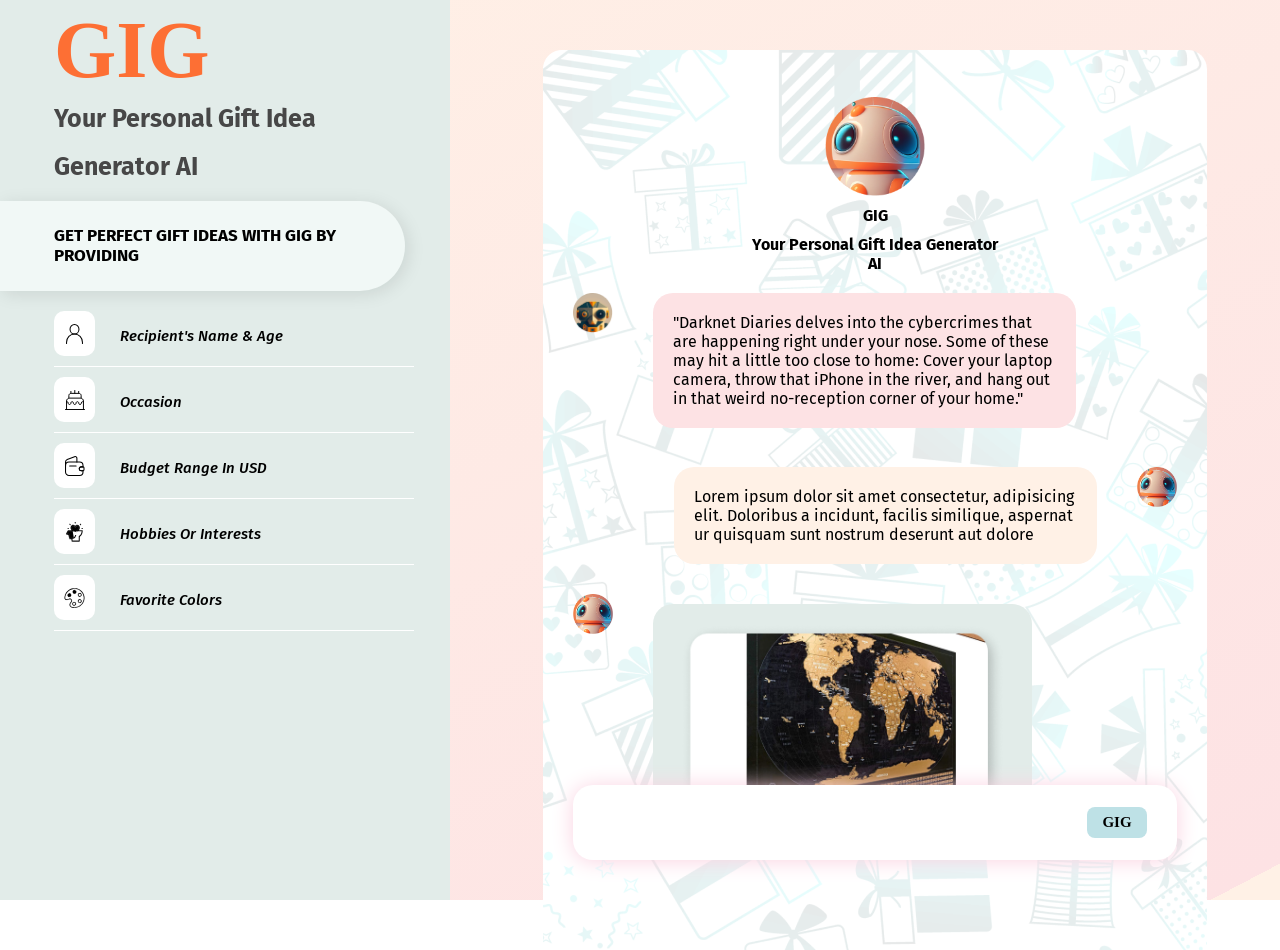
==== chat.html @ 34d8241f "Add existing project files to Git" ====
<!DOCTYPE html>
<html lang="en">
  <head>
    <meta charset="UTF-8" />
    <link
      href="//db.onlinewebfonts.com/c/e8265e33dfba2c2751ec163c68553e74?family=Gilroy+GEO+Heavy"
      rel="stylesheet"
      type="text/css" />
    <link
      href="https://fonts.googleapis.com/css2?family=Fira+Sans:wght@400;500;600;700;800;900&display=swap"
      rel="stylesheet" />
    <meta http-equiv="X-UA-Compatible" content="IE=edge" />
    <meta name="viewport" content="width=device-width, initial-scale=1.0" />
    <link rel="stylesheet" href="./chat.css" />
    <title>Document</title>
  </head>
  <body>
    <div class="chat-wrapper">
      <div class="left-menu">
        <h1>GIG</h1>
        <p>Your personal gift idea generator AI</p>
        <div class="header">Get Perfect Gift Ideas with GIG by providing</div>
        <ul class="menu-list">
          <li>
            <div class="icon-cont">
              <img src="./assets/user.svg" alt="user" />
            </div>
            <p>Recipient's Name & Age</p>
          </li>
          <!-- /////////////////// -->
          <li>
            <div class="icon-cont">
              <img src="./assets/cake.svg" alt="user" />
            </div>
            <p>Occasion</p>
          </li>
          <!-- /////////////////// -->
          <li>
            <div class="icon-cont">
              <img src="./assets/wallet.svg" alt="user" />
            </div>
            <p>Budget Range in USD</p>
          </li>
          <!-- /////////////////// -->
          <li>
            <div class="icon-cont">
              <img src="./assets/heart.svg" alt="user" />
            </div>
            <p>Hobbies or Interests</p>
          </li>
          <!-- /////////////////// -->
          <li>
            <div class="icon-cont">
              <img src="./assets/paint.svg" alt="user" />
            </div>
            <p>Favorite colors</p>
          </li>
          <!-- /////////////////// -->
        </ul>
      </div>
      <div class="chat-main-wrapper">
        <div class="chat-container">
          <div class="chat">
            <div class="chat-header">
              <img src="./assets/robot-circle.png" alt="robot" />
              <p class="chat-name">GIG</p>
              <p>Your personal gift idea generator AI</p>
            </div>
            <div class="chat-messages">
              <div class="message">
                <img src="./assets/dog-circle.png" alt="" class="user-image" />
                <p class="message-text">
                  "Darknet Diaries delves into the cybercrimes that are happening right under your nose. Some of these may hit a little too close to home: Cover your laptop camera, throw that iPhone in the river, and hang out in that weird no-reception corner of your home."

                </p>
              </div>
              <div class="user-message">
                <p class="user-message-text">
                  Lorem ipsum dolor sit amet consectetur, adipisicing elit.
                  Doloribus a incidunt, facilis similique, aspernatur quisquam
                  sunt nostrum deserunt aut dolore
                </p>
                <img
                  src="./assets/robot-circle.png"
                  alt=""
                  class="user-image" />
              </div>
              <div class="gift-card">
                <img
                  src="./assets/robot-circle.png"
                  alt=""
                  class="user-image" />
                <div class="gift">
                  <img
                    src="assets/item.png"
                    alt="" />
                  <h3>Scratch-off World Map:</h3>
                  <p class="card-text">
                    Henry can scratch off the places he's traveled to on this
                    interactive world map. It's a great way for him to keep
                    track of his adventures and plan his next trip.
                  </p>
                  <div class="btns">
                    <p class="price">Price: <span>$28.99</span></p>
                    <button><a href=""> Buy It Now</a>
                    </button>
                  </div>
                </div>
              </div>
              <div class="load-cont">
                <button class="load-more"><a href="#">Load More Ideas</a></button>
                <button class="reset"><a href="#">Reset</a></button>
              </div>
              <div class="bot-answer"></div>
            </div>
          </div>
          <div class="input-cont">
            <input class="input" type="text" />
            <div class="input-text"><a href="#">GIG</a></div>
          </div>
        </div>
      </div>
    </div>
    <script src="./chat.js"></script>
  </body>
</html>
---- chat.css ----
* {
  margin: 0;
  padding: 0;
  box-sizing: border-box;
}

a {
  color: #000000;
  text-decoration: none;  
}

a:hover {
  text-decoration: none;
  color: #000000;
}
body {
  max-height: 100vh;
  overflow-y: hidden;
}
.chat-wrapper {
  width: 100%;
  max-height: 100vh;
  display: flex;
  justify-content: space-between;
  background: linear-gradient(
    152.36deg,
    #fff1e6 0.79%,
    #fde2e4 97.68%,
    #fff1e6 97.68%
  );
}
.left-menu {
  width: 550px;
  min-height: 100vh;
  background-color: #e2ece9;
}

.left-menu h1 {
  font-family: "Gilroy GEO HEAVY";
  font-style: normal;
  font-weight: 900;
  font-size: 100px;
  line-height: 127px;
  /* identical to box height */
  color: #fd6f34;
  margin-left: 54px;
  margin-top: 61px;
}
.left-menu p {
  font-family: "Fira Sans";
  font-style: normal;
  font-weight: 700;
  font-size: 40px;
  line-height: 48px;
  text-transform: capitalize;
  color: #474747;
  margin-left: 54px;
}
.header {
  width: 90%;
  border-radius: 0 49px 49px 0;
  background: #f1f8f6;
  box-shadow: 3px 3px 18px rgba(0, 0, 0, 0.1);
  padding: 25px 54px;
  font-family: "Fira Sans";
  font-style: normal;
  font-weight: 700;
  font-size: 23px;
  line-height: 28px;
  text-transform: uppercase;
  color: #000000;
  margin-top: 20px;
  margin-bottom: 40px;
}
.menu-list {
  width: 80% !important;
  margin-left: 54px !important;
  justify-content: center;
}
.menu-list li {
  display: flex;
  align-items: center;
  list-style: none;
  padding: 15px 0;
  border-bottom: 1px solid #ffffff;
}
.menu-list li p {
  font-family: "Fira Sans";
  font-style: italic;
  font-weight: 500;
  font-size: 20px;
  line-height: 24px;
  /* identical to box height */
  color: #000000;
  margin-left: 25px;
}
.icon-cont {
  width: 61px;
  height: 61px;
  background-color: #fff;
  border-radius: 10px;
  display: flex;
  justify-content: center;
  align-items: center;
}
/* ///// */
.chat-main-wrapper {
  min-height: 100px !important;
  display: flex;
  justify-content: center;
  flex: 1;
}

.chat-container {
  width: 80%;
  min-height: 100vh;
  /* margin-top: 50px; */
  background-image: url("./assets/bg-white-desktop.png");
  border-radius: 0 19px 0px 0;
  display: flex;
  flex-direction: column;
  justify-content: center;
  align-items: center;
  padding: 30px;
  margin-left: 20px;
  margin-top: 50px;
}
.chat {
  width: 100%;
  display: flex;
  flex-direction: column;
  height: 100%;
  overflow-y: scroll;
}
.chat::-webkit-scrollbar {
  display: none;
}
.chat-header {
  display: flex;
  flex-direction: column;
  align-items: center;
  margin-top: 77px;
}
.chat-name {
  font-family: "Gilroy GEO HEAVY";
  font-style: normal;
  font-weight: 900;
  font-size: 20px;
  line-height: 25px;
  text-align: center;
  color: #000000;
  margin-top: 10px;
}

.chat-header p {
  font-family: "Fira Sans";
  font-style: normal;
  font-weight: 700;
  font-size: 16px;
  line-height: 19px;
  text-align: center;
  text-transform: capitalize;
  color: #000000;
  margin-top: 10px;
  width: 256px;
}
.input-cont {
  width: 100%;
  background-color: #ffff;
  box-shadow: 0px 1px 21px #fad2e1;
  border-radius: 20px;
  display: flex;
  justify-content: space-between;
  align-items: center;
  padding: 0 30px;
  margin-bottom: 60px;
}
.input-cont input {
  flex: 1;
  height: 100%;
  height: 75px;
  border: 0;
  outline: 0;
  border-radius: 20px;
}
.input-text {
  width: 60px;
  height: 31px;
  background: #bee1e6;
  border-radius: 8px;
  font-family: "Gilroy GEO HEAVY";
  font-style: normal;
  font-weight: 900;
  font-size: 15px;
  line-height: 19px;
  text-align: center;
  color: #000000;
  display: flex;
  justify-content: center;
  align-items: center;
}
.message,
.user-message {
  display: flex;
  margin-top: 20px;
}
.user-image {
  width: 40px;
  height: 40px;
}
.message-text {
  margin-left: 40px;
  max-width: 70%;
  word-break: break-all;
  padding: 20px;
  background: #fde2e4;
  border-radius: 20px;
  font-family: "Fira Sans";
  font-style: normal;
  font-weight: 400;
  font-size: 16px;
  line-height: 19px;
  color: #000000;
  word-break: normal;
}
.user-message-text {
  margin-right: 40px;
  word-break: break-all;
  max-width: 70%;
  padding: 20px;
  background: #fde2e4;
  border-radius: 20px;
  font-family: "Fira Sans";
  font-style: normal;
  font-weight: 400;
  font-size: 16px;
  line-height: 19px;
  color: #000000;
  background: #fff1e6 !important;
}
.user-message {
  margin-left: auto;
  justify-content: right;
  margin-top: 39px;
  margin-bottom: 30px;
}
.gift-card {
  display: flex;
}
.gift {
  width: 379px;
  background-color: #e2ece9;
  display: flex;
  flex-direction: column;
  padding: 20px 27px;
  border-radius: 20px;
  margin-top: 10px;
  margin-left: 40px;
}
.gift img {
  border-radius: 19px;
  width: 100%;
  height: auto;
}
.gift h3 {
  font-family: "Fira Sans";
  font-style: normal;
  font-weight: 900;
  font-size: 16px;
  line-height: 19px;
  text-transform: uppercase;
  color: #000000;
  margin-top: 17px;
}
.card-text {
  font-family: "FiraGO";
  font-style: normal;
  font-weight: 400;
  font-size: 12px;
  line-height: 14px;
  color: #484848;
  margin-top: 24px;
}
.btns {
  display: flex;
  align-items: center;
  justify-content: flex-start;
  margin-top: 24px;
}
.btns button {
  font-family: "Fira Sans";
  font-style: normal;
  font-weight: 400;
  font-size: 12px;
  line-height: 14px;
  color: #484848;
  
}

.btns p span {
  color: #5c5c5c;
  font-weight: 700;
}
.load-cont {
  display: flex;
  justify-content: center;
  margin-top: 20px;
  margin-bottom: 50px;
}

.load-more {
  font-family: "Fira Sans";
  font-style: normal;
  font-weight: 500;
  font-size: 16px;
  line-height: 19px;
  color: #000000;
  background: #bee1e6;
  border-radius: 10px;
  border: 0;
  outline: 0;
  padding: 10px;
}

.load-more a {
  padding: 10px;
}
.reset {
  font-family: "FiraGO";
  font-style: normal;
  font-weight: 500;
  font-size: 16px;
  line-height: 19px;
  color: #000000;
  background: #ededed;
  border-radius: 10px;
  padding: 10px 17px;
  border: 0;
  outline: 0;
  margin-left: 28px;
}
.reset a {
  padding: 10px 30px;

}
@media all and (max-width: 986px) {
  .left-menu {
    display: none;
  }
  .chat-container {
    width: 100%;
    margin: 0 !important;
  }
}
.gift button {
  margin-left: 20px;
  width: 112.61px;
  height: 34px;
  background-color: #fad2e1;
  font-family: "Fira Sans";
  font-style: normal;
  font-weight: 500;
  font-size: 12px;
  line-height: 14px;
  color: #000000;
  border-radius: 10px;
  border: 0;
  outline: 0;
}

.gift button a {
  padding: 10px 25px;
}
@media all and (max-width: 1536px) {
  .left-menu {
    width: 550px;
    min-height: 100vh;
    background-color: #e2ece9;
  }

  .left-menu h1 {
    font-family: "Gilroy GEO HEAVY";
    font-style: normal;
    font-weight: 900;
    font-size: 100px;
    line-height: 137px;
    /* identical to box height */
    color: #fd6f34;
  }
  .left-menu p {
    font-family: "Fira Sans";
    font-style: normal;
    font-weight: 700;
    font-size: 35px;
  }
  .header {
    font-size: 17px;
    line-height: 20px;
    margin-top: 30px;
    margin-bottom: 30px;
  }
  .menu-list {
    width: 416px;
    margin-left: 20px;
    justify-content: center;
  }
  .menu-list li {
    display: flex;
    align-items: center;
    list-style: none;
    padding: 10px 0;
  }
  .menu-list li p {
    font-size: 15px;
    line-height: 20px;
  }
  .icon-cont {
    width: 41px;
    height: 45px;
  }
  .icon-cont img {
    height: 20px;
  }
}

@media all and (max-width: 1366px) {
  .left-menu {
    width: 450px;
  }
  .chat-container {
    height: 100vh;
  }
  .chat-header {
    display: flex;
    flex-direction: column;
    align-items: center;
    margin-top: 17px;
  }
  .chat-header img {
    width: 100px;
  }
  .left-menu h1 {
    font-size: 80px;
    line-height: 1;
    margin-top: 10px;
  }
  .menu-list {
    margin-top: 5px;
  }
  .left-menu p {
    font-size: 25px;
    margin-top: 5px;
    padding-right: 30px;
  }
  .chat-container {
    margin-top: 50px;
  }
  .header {
    font-size: 17px;
    margin: 10px 0;
  }
}

@media all and (max-width: 572px) {
  .gift {
    width: 80%;
  }
  .chat-container {
    padding: 15px;
  }
  .gift {
    margin-left: 10px;
  }
  .message-text {
    margin-left: 10px;
  }
  .user-message-text {
    margin-right: 10px;
  }
  .input-cont {
    margin-bottom: 60px;
  }
  .input-cont input {
  height: 60px;
  }
  .gift button a {
    padding: 10px;
  }

}




@media all and (max-width: 400px) {

  .input-cont {
    margin-bottom: calc(0% + 50px);
    
  }
  .input-cont input {
  height: 60px;
  }


}
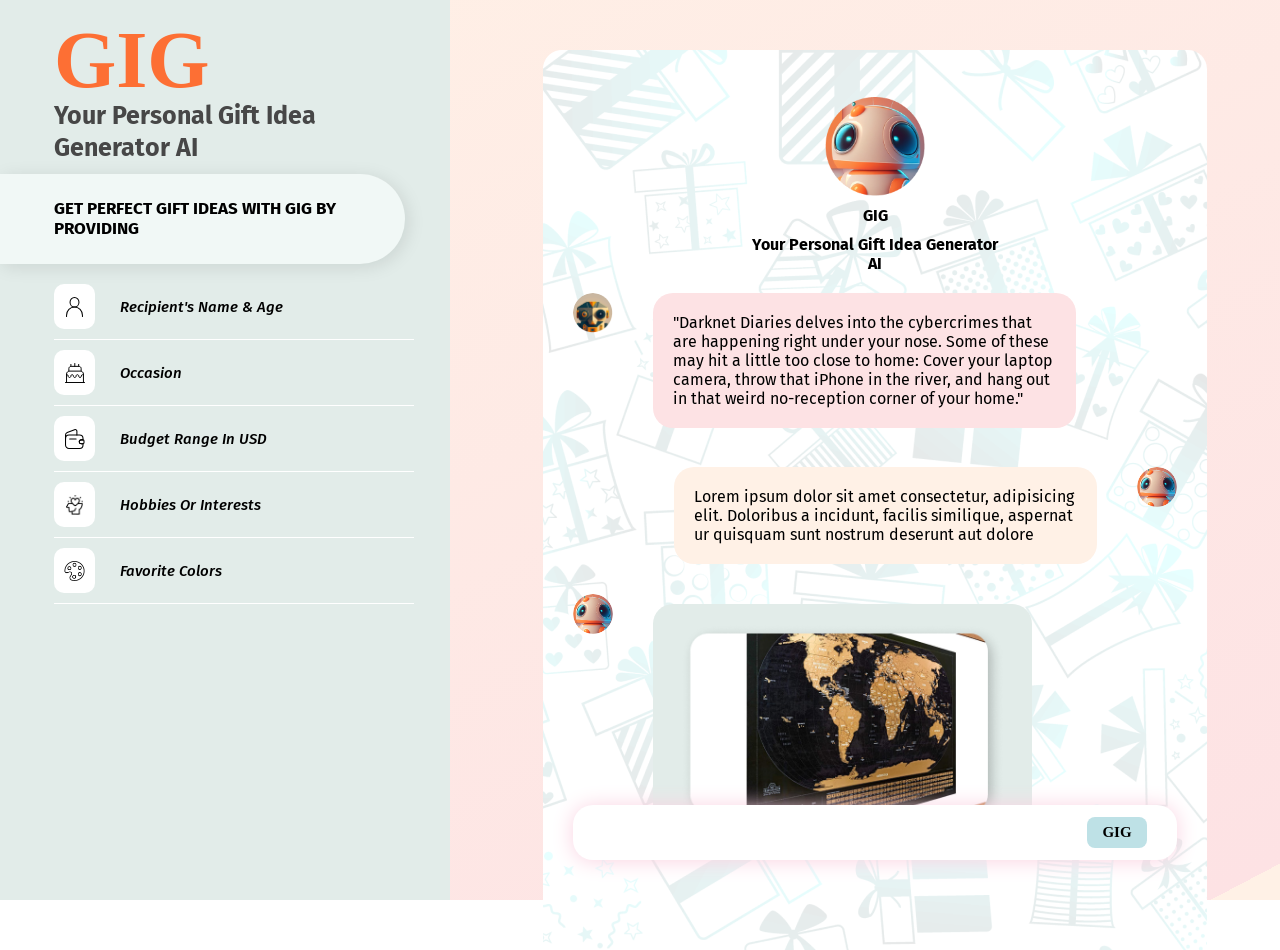
==== commit a6bdba8d: "Add files via upload" ====
--- a/chat.html
+++ b/chat.html
@@ -44,14 +44,14 @@
           <!-- /////////////////// -->
           <li>
             <div class="icon-cont">
-              <img src="./assets/heart.svg" alt="user" />
+              <img src="./assets/hobbies.png" alt="user" />
             </div>
             <p>Hobbies or Interests</p>
           </li>
           <!-- /////////////////// -->
           <li>
             <div class="icon-cont">
-              <img src="./assets/paint.svg" alt="user" />
+              <img src="./assets/color.png" alt="user" />
             </div>
             <p>Favorite colors</p>
           </li>
@@ -124,3 +124,12 @@
     <script src="./chat.js"></script>
   </body>
 </html>
+
+
+<script>
+
+var colors = ['#ff0000', '#00ff00', '#0000ff'];
+var random_color = colors[Math.floor(Math.random() * colors.length)];
+document.getElementById('title').style.color = random_color;
+
+</script>
--- a/chat.css
+++ b/chat.css
@@ -207,6 +207,7 @@
 .user-image {
   width: 40px;
   height: 40px;
+  border-radius: 50%;
 }
 .message-text {
   margin-left: 40px;
@@ -343,6 +344,12 @@
   padding: 10px 30px;
 
 }
+
+
+
+
+
+
 @media all and (max-width: 986px) {
   .left-menu {
     display: none;
@@ -351,7 +358,22 @@
     width: 100%;
     margin: 0 !important;
   }
-}
+
+  .input-cont {
+    width: 100%;
+    background-color: #ffff;
+    box-shadow: 0px 1px 21px #fad2e1;
+    border-radius: 20px;
+    display: flex;
+    justify-content: space-between;
+    align-items: center;
+    padding: 0 30px;
+    margin-bottom: 20px;
+}
+}
+
+
+
 .gift button {
   margin-left: 20px;
   width: 112.61px;
@@ -371,7 +393,14 @@
 .gift button a {
   padding: 10px 25px;
 }
-@media all and (max-width: 1536px) {
+@media all and (max-width: 1920px) {
+
+  .left-menu h1 {
+    margin-left: 54px;
+    margin-top: 21px;
+  }
+
+
   .left-menu {
     width: 550px;
     min-height: 100vh;
@@ -423,7 +452,13 @@
   }
 }
 
-@media all and (max-width: 1366px) {
+@media all and (max-width: 1466px) {
+
+  .left-menu h1 {
+    margin-left: 54px;
+    margin-top: 61px;
+  }
+
   .left-menu {
     width: 450px;
   }
@@ -442,15 +477,16 @@
   .left-menu h1 {
     font-size: 80px;
     line-height: 1;
-    margin-top: 10px;
+    margin-top: 20px;
   }
   .menu-list {
     margin-top: 5px;
   }
   .left-menu p {
     font-size: 25px;
-    margin-top: 5px;
+    margin-top: px;
     padding-right: 30px;
+    line-height: 32px;
   }
   .chat-container {
     margin-top: 50px;
@@ -459,6 +495,15 @@
     font-size: 17px;
     margin: 10px 0;
   }
+  .input-cont input {
+    flex: 1;
+    height: 100%;
+    height: 55px;
+    border: 0;
+    outline: 0;
+    border-radius: 20px;
+}
+  
 }
 
 @media all and (max-width: 572px) {
@@ -490,17 +535,22 @@
 }
 
 
-
-
 @media all and (max-width: 400px) {
-
-  .input-cont {
-    margin-bottom: calc(0% + 50px);
-    
-  }
   .input-cont input {
   height: 60px;
   }
 
-
-}
+}
+
+
+@media all and (max-width: 340px) {
+    .input-cont {
+      margin-bottom: 20px;
+    }
+
+  .body {
+    min-height: 100%;
+  }
+
+
+}
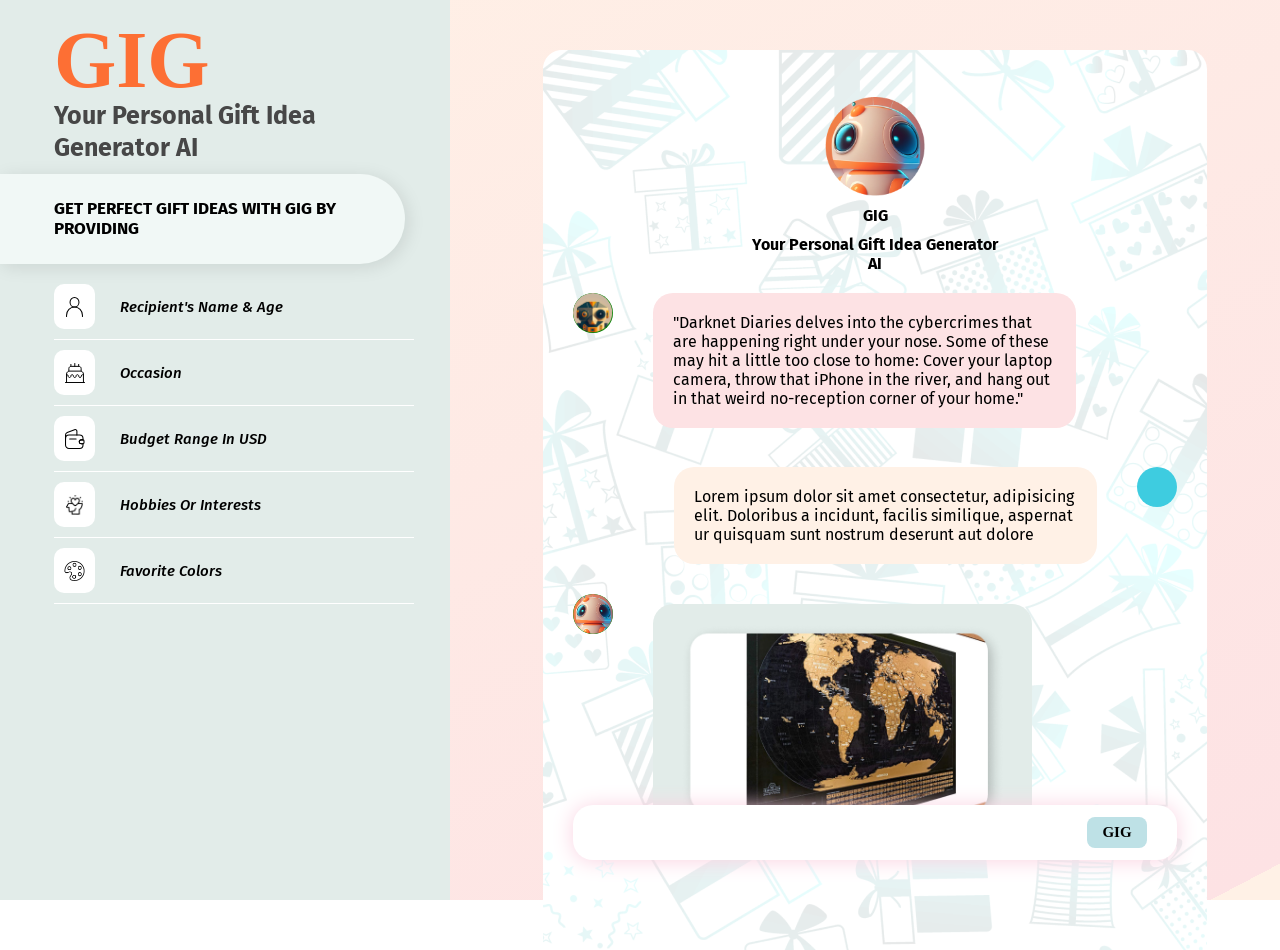
==== commit 9f0568dc: "add random user prfile color" ====
--- a/chat.html
+++ b/chat.html
@@ -68,10 +68,13 @@
             </div>
             <div class="chat-messages">
               <div class="message">
-                <img src="./assets/dog-circle.png" alt="" class="user-image" />
+                <img src="./assets/dog-circle.png" alt="" class="bot-img" />
                 <p class="message-text">
-                  "Darknet Diaries delves into the cybercrimes that are happening right under your nose. Some of these may hit a little too close to home: Cover your laptop camera, throw that iPhone in the river, and hang out in that weird no-reception corner of your home."
-
+                  "Darknet Diaries delves into the cybercrimes that are
+                  happening right under your nose. Some of these may hit a
+                  little too close to home: Cover your laptop camera, throw that
+                  iPhone in the river, and hang out in that weird no-reception
+                  corner of your home."
                 </p>
               </div>
               <div class="user-message">
@@ -80,20 +83,13 @@
                   Doloribus a incidunt, facilis similique, aspernatur quisquam
                   sunt nostrum deserunt aut dolore
                 </p>
-                <img
-                  src="./assets/robot-circle.png"
-                  alt=""
-                  class="user-image" />
+
+                <div class="user-img"></div>
               </div>
               <div class="gift-card">
-                <img
-                  src="./assets/robot-circle.png"
-                  alt=""
-                  class="user-image" />
+                <img src="./assets/robot-circle.png" alt="" class="bot-img" />
                 <div class="gift">
-                  <img
-                    src="assets/item.png"
-                    alt="" />
+                  <img src="assets/item.png" alt="" />
                   <h3>Scratch-off World Map:</h3>
                   <p class="card-text">
                     Henry can scratch off the places he's traveled to on this
@@ -102,13 +98,17 @@
                   </p>
                   <div class="btns">
                     <p class="price">Price: <span>$28.99</span></p>
-                    <button><a href=""> Buy It Now</a>
-                    </button>
+                    <button><a href=""> Buy It Now</a></button>
                   </div>
                 </div>
               </div>
               <div class="load-cont">
-                <button class="load-more"><a href="#">Load More Ideas</a></button>
+                <button class="load-more">
+                  <a href="#">Load More Ideas</a>
+                </button>
+                <button class="load-more">
+                  <a href="#">Different Idea</a>
+                </button>
                 <button class="reset"><a href="#">Reset</a></button>
               </div>
               <div class="bot-answer"></div>
@@ -124,12 +124,3 @@
     <script src="./chat.js"></script>
   </body>
 </html>
-
-
-<script>
-
-var colors = ['#ff0000', '#00ff00', '#0000ff'];
-var random_color = colors[Math.floor(Math.random() * colors.length)];
-document.getElementById('title').style.color = random_color;
-
-</script>
--- a/chat.css
+++ b/chat.css
@@ -6,7 +6,7 @@
 
 a {
   color: #000000;
-  text-decoration: none;  
+  text-decoration: none;
 }
 
 a:hover {
@@ -204,10 +204,17 @@
   display: flex;
   margin-top: 20px;
 }
-.user-image {
+.bot-img {
   width: 40px;
   height: 40px;
   border-radius: 50%;
+  background: green;
+}
+.user-img {
+  width: 40px;
+  height: 40px;
+  border-radius: 50%;
+  background-color: red;
 }
 .message-text {
   margin-left: 40px;
@@ -295,7 +302,6 @@
   font-size: 12px;
   line-height: 14px;
   color: #484848;
-  
 }
 
 .btns p span {
@@ -305,6 +311,7 @@
 .load-cont {
   display: flex;
   justify-content: center;
+  flex-wrap: wrap;
   margin-top: 20px;
   margin-bottom: 50px;
 }
@@ -321,11 +328,13 @@
   border: 0;
   outline: 0;
   padding: 10px;
+  margin-right: 20px;
 }
 
 .load-more a {
   padding: 10px;
 }
+
 .reset {
   font-family: "FiraGO";
   font-style: normal;
@@ -338,17 +347,10 @@
   padding: 10px 17px;
   border: 0;
   outline: 0;
-  margin-left: 28px;
 }
 .reset a {
   padding: 10px 30px;
-
-}
-
-
-
-
-
+}
 
 @media all and (max-width: 986px) {
   .left-menu {
@@ -369,10 +371,8 @@
     align-items: center;
     padding: 0 30px;
     margin-bottom: 20px;
-}
-}
-
-
+  }
+}
 
 .gift button {
   margin-left: 20px;
@@ -394,12 +394,10 @@
   padding: 10px 25px;
 }
 @media all and (max-width: 1920px) {
-
   .left-menu h1 {
     margin-left: 54px;
     margin-top: 21px;
   }
-
 
   .left-menu {
     width: 550px;
@@ -453,7 +451,6 @@
 }
 
 @media all and (max-width: 1466px) {
-
   .left-menu h1 {
     margin-left: 54px;
     margin-top: 61px;
@@ -502,8 +499,7 @@
     border: 0;
     outline: 0;
     border-radius: 20px;
-}
-  
+  }
 }
 
 @media all and (max-width: 572px) {
@@ -526,31 +522,29 @@
     margin-bottom: 60px;
   }
   .input-cont input {
-  height: 60px;
+    height: 60px;
   }
   .gift button a {
     padding: 10px;
   }
 
-}
-
+  .load-cont button {
+    margin: 5px;
+  }
+}
 
 @media all and (max-width: 400px) {
   .input-cont input {
-  height: 60px;
-  }
-
-}
-
+    height: 60px;
+  }
+}
 
 @media all and (max-width: 340px) {
-    .input-cont {
-      margin-bottom: 20px;
-    }
+  .input-cont {
+    margin-bottom: 20px;
+  }
 
   .body {
     min-height: 100%;
   }
-
-
-}
+}
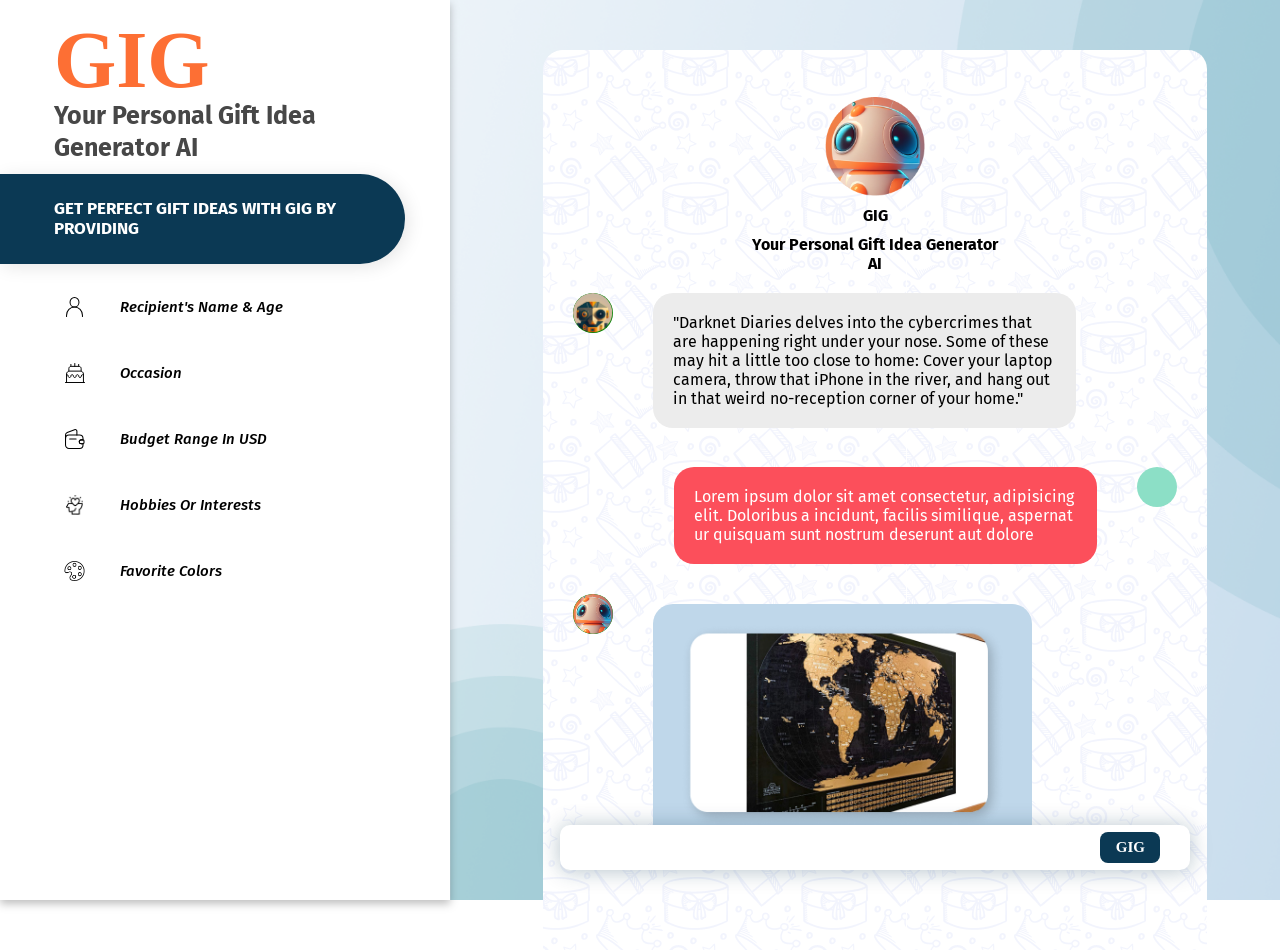
==== commit 102f1342: "first commit8" ====
--- a/chat.html
+++ b/chat.html
@@ -83,7 +83,6 @@
                   Doloribus a incidunt, facilis similique, aspernatur quisquam
                   sunt nostrum deserunt aut dolore
                 </p>
-
                 <div class="user-img"></div>
               </div>
               <div class="gift-card">
@@ -103,12 +102,12 @@
                 </div>
               </div>
               <div class="load-cont">
-                <button class="load-more">
-                  <a href="#">Load More Ideas</a>
-                </button>
-                <button class="load-more">
-                  <a href="#">Different Idea</a>
-                </button>
+                <div class="load-more">
+                  <a href="#"><img src="assets/fire.png" alt=""></a>
+                </div>
+                <div class="load-more">
+                  <a href="#"><img src="assets/cold.png" alt=""></a>
+                </div>
                 <button class="reset"><a href="#">Reset</a></button>
               </div>
               <div class="bot-answer"></div>
--- a/chat.css
+++ b/chat.css
@@ -59,7 +59,7 @@
 .header {
   width: 90%;
   border-radius: 0 49px 49px 0;
-  background: #f1f8f6;
+  background: #0B3954;
   box-shadow: 3px 3px 18px rgba(0, 0, 0, 0.1);
   padding: 25px 54px;
   font-family: "Fira Sans";
@@ -68,7 +68,7 @@
   font-size: 23px;
   line-height: 28px;
   text-transform: uppercase;
-  color: #000000;
+  color: #ffffff;
   margin-top: 20px;
   margin-bottom: 40px;
 }
@@ -109,32 +109,54 @@
   display: flex;
   justify-content: center;
   flex: 1;
+  background-image: url("./assets/chat-bg.png");
+  background-size: cover;
 }
 
 .chat-container {
   width: 80%;
   min-height: 100vh;
-  /* margin-top: 50px; */
-  background-image: url("./assets/bg-white-desktop.png");
+  height: auto;
+  background-image: url("./assets/bg-chat1.png");
   border-radius: 0 19px 0px 0;
   display: flex;
   flex-direction: column;
   justify-content: center;
   align-items: center;
-  padding: 30px;
   margin-left: 20px;
   margin-top: 50px;
 }
+
+
 .chat {
   width: 100%;
   display: flex;
   flex-direction: column;
   height: 100%;
   overflow-y: scroll;
-}
+  padding: 30px;
+}
+
+
 .chat::-webkit-scrollbar {
-  display: none;
-}
+  width: 15px;
+  border-radius: 20px;
+  background: #ECECEC;
+}
+
+.chat::-webkit-scrollbar-track {
+  border-radius: 20px;
+  background: #ECECEC;
+}
+
+.chat::-webkit-scrollbar-thumb {
+  background: #0B3954;
+  border-radius: 20px;
+}
+
+
+
+
 .chat-header {
   display: flex;
   flex-direction: column;
@@ -165,40 +187,50 @@
   width: 256px;
 }
 .input-cont {
-  width: 100%;
+  width: 95%;
   background-color: #ffff;
-  box-shadow: 0px 1px 21px #fad2e1;
-  border-radius: 20px;
   display: flex;
   justify-content: space-between;
   align-items: center;
   padding: 0 30px;
-  margin-bottom: 60px;
+  margin-bottom: 80px;
+
+
+  box-shadow: 0px 1px 21px rgba(11, 57, 84, 0.3);
+  border-radius: 10px;
 }
 .input-cont input {
   flex: 1;
   height: 100%;
-  height: 75px;
+  height: 45px;
   border: 0;
   outline: 0;
   border-radius: 20px;
+
 }
 .input-text {
   width: 60px;
   height: 31px;
-  background: #bee1e6;
+  background: #0B3954;
   border-radius: 8px;
   font-family: "Gilroy GEO HEAVY";
   font-style: normal;
-  font-weight: 900;
+  font-weight: bold;
   font-size: 15px;
   line-height: 19px;
   text-align: center;
-  color: #000000;
   display: flex;
   justify-content: center;
   align-items: center;
 }
+
+.input-text a {
+  color: #ffffff;
+  font-family: 'Gilroy GEO';
+  padding: 10px;
+
+}
+
 .message,
 .user-message {
   display: flex;
@@ -221,7 +253,7 @@
   max-width: 70%;
   word-break: break-all;
   padding: 20px;
-  background: #fde2e4;
+  background: #ECECEC;
   border-radius: 20px;
   font-family: "Fira Sans";
   font-style: normal;
@@ -243,8 +275,8 @@
   font-weight: 400;
   font-size: 16px;
   line-height: 19px;
-  color: #000000;
-  background: #fff1e6 !important;
+  color: #ffffff;
+  background: #FC4F5B !important;
 }
 .user-message {
   margin-left: auto;
@@ -257,7 +289,7 @@
 }
 .gift {
   width: 379px;
-  background-color: #e2ece9;
+  background-color: #BFD7EA;
   display: flex;
   flex-direction: column;
   padding: 20px 27px;
@@ -290,9 +322,6 @@
   margin-top: 24px;
 }
 .btns {
-  display: flex;
-  align-items: center;
-  justify-content: flex-start;
   margin-top: 24px;
 }
 .btns button {
@@ -304,13 +333,18 @@
   color: #484848;
 }
 
+.btns p {
+  font-family: "Fira Sans";
+}
+
 .btns p span {
-  color: #5c5c5c;
-  font-weight: 700;
+  color: #000000;
+  font-weight: bold;
 }
 .load-cont {
   display: flex;
   justify-content: center;
+  align-items: center;
   flex-wrap: wrap;
   margin-top: 20px;
   margin-bottom: 50px;
@@ -323,19 +357,20 @@
   font-size: 16px;
   line-height: 19px;
   color: #000000;
-  background: #bee1e6;
   border-radius: 10px;
   border: 0;
   outline: 0;
   padding: 10px;
-  margin-right: 20px;
 }
 
 .load-more a {
   padding: 10px;
 }
 
+
 .reset {
+  display: block;
+  height: 50px;
   font-family: "FiraGO";
   font-style: normal;
   font-weight: 500;
@@ -347,10 +382,13 @@
   padding: 10px 17px;
   border: 0;
   outline: 0;
+  margin-left: 20px;
 }
 .reset a {
+  width: 100%;
   padding: 10px 30px;
 }
+
 
 @media all and (max-width: 986px) {
   .left-menu {
@@ -362,7 +400,7 @@
   }
 
   .input-cont {
-    width: 100%;
+    width: 95%;
     background-color: #ffff;
     box-shadow: 0px 1px 21px #fad2e1;
     border-radius: 20px;
@@ -371,14 +409,17 @@
     align-items: center;
     padding: 0 30px;
     margin-bottom: 20px;
+
+
+  box-shadow: 0px 1px 21px rgba(11, 57, 84, 0.3);
+  border-radius: 10px;
   }
 }
 
 .gift button {
-  margin-left: 20px;
-  width: 112.61px;
+  width: 100%;
   height: 34px;
-  background-color: #fad2e1;
+  background-color: #ffffff;
   font-family: "Fira Sans";
   font-style: normal;
   font-weight: 500;
@@ -388,10 +429,13 @@
   border-radius: 10px;
   border: 0;
   outline: 0;
+  margin-top: 20px;
 }
 
 .gift button a {
-  padding: 10px 25px;
+  display: block;
+  width: 100%;
+
 }
 @media all and (max-width: 1920px) {
   .left-menu h1 {
@@ -402,7 +446,8 @@
   .left-menu {
     width: 550px;
     min-height: 100vh;
-    background-color: #e2ece9;
+    background-color: #ffffff;
+    filter: drop-shadow(0px 4px 4px rgba(0, 0, 0, 0.25));
   }
 
   .left-menu h1 {
@@ -495,7 +540,7 @@
   .input-cont input {
     flex: 1;
     height: 100%;
-    height: 55px;
+    height: 45px;
     border: 0;
     outline: 0;
     border-radius: 20px;
@@ -506,8 +551,16 @@
   .gift {
     width: 80%;
   }
+  .chat {
+    padding: 10px;
+  }
+
+  .chat::-webkit-scrollbar {
+    display: none;
+  }
+
   .chat-container {
-    padding: 15px;
+    padding: 15px 0px;
   }
   .gift {
     margin-left: 10px;
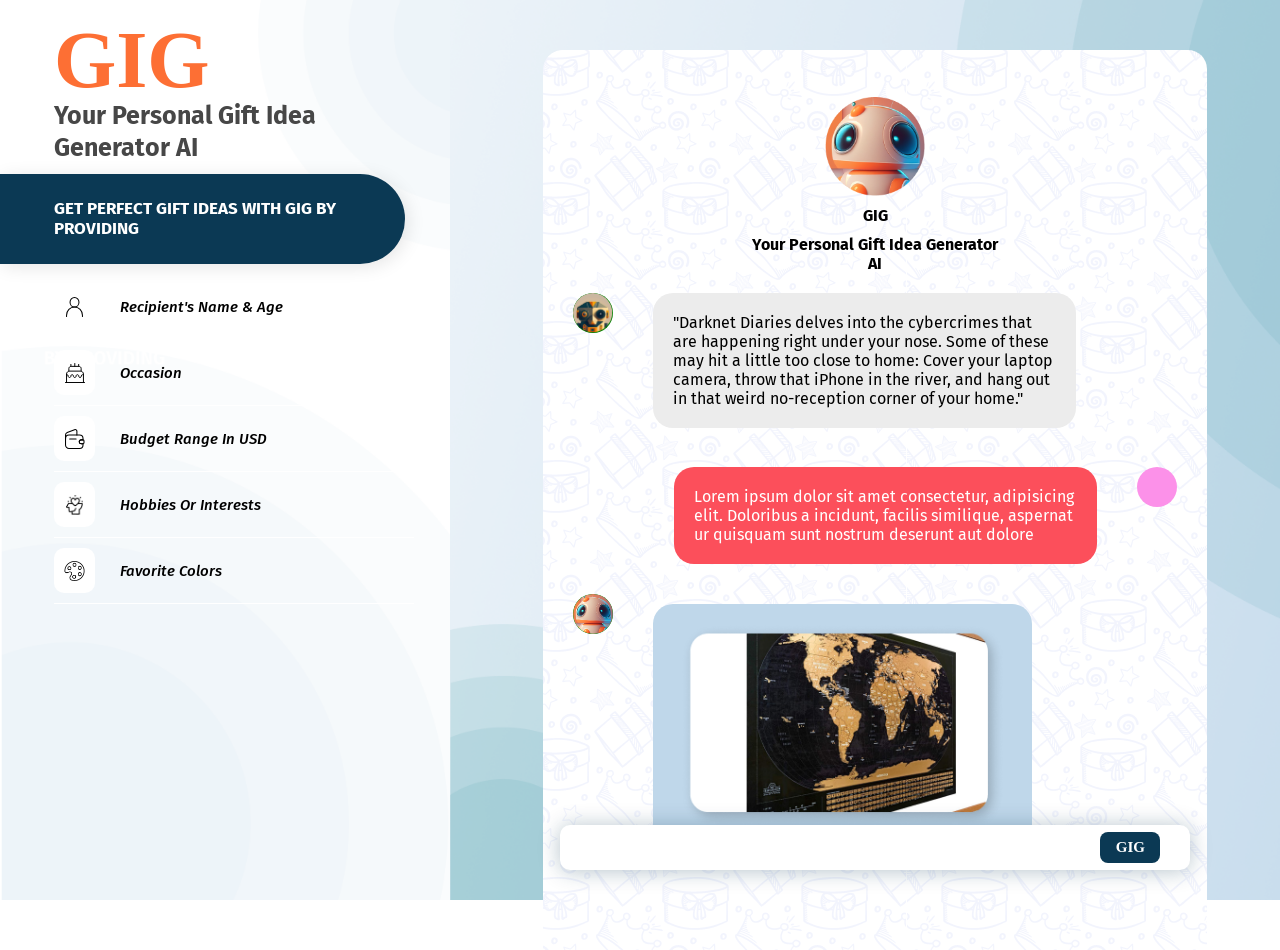
==== commit 07a50bad: "first commit13" ====
--- a/chat.html
+++ b/chat.html
@@ -3,7 +3,7 @@
   <head>
     <meta charset="UTF-8" />
     <link
-      href="//db.onlinewebfonts.com/c/e8265e33dfba2c2751ec163c68553e74?family=Gilroy+GEO+Heavy"
+      href="https://db.onlinewebfonts.com/c/e8265e33dfba2c2751ec163c68553e74?family=Gilroy+GEO+Heavy"
       rel="stylesheet"
       type="text/css" />
     <link
--- a/chat.css
+++ b/chat.css
@@ -33,6 +33,8 @@
   width: 550px;
   min-height: 100vh;
   background-color: #e2ece9;
+  background-image: url("./assets/bg-left.png");
+  background-size: cover;
 }
 
 .left-menu h1 {
@@ -447,7 +449,6 @@
     width: 550px;
     min-height: 100vh;
     background-color: #ffffff;
-    filter: drop-shadow(0px 4px 4px rgba(0, 0, 0, 0.25));
   }
 
   .left-menu h1 {
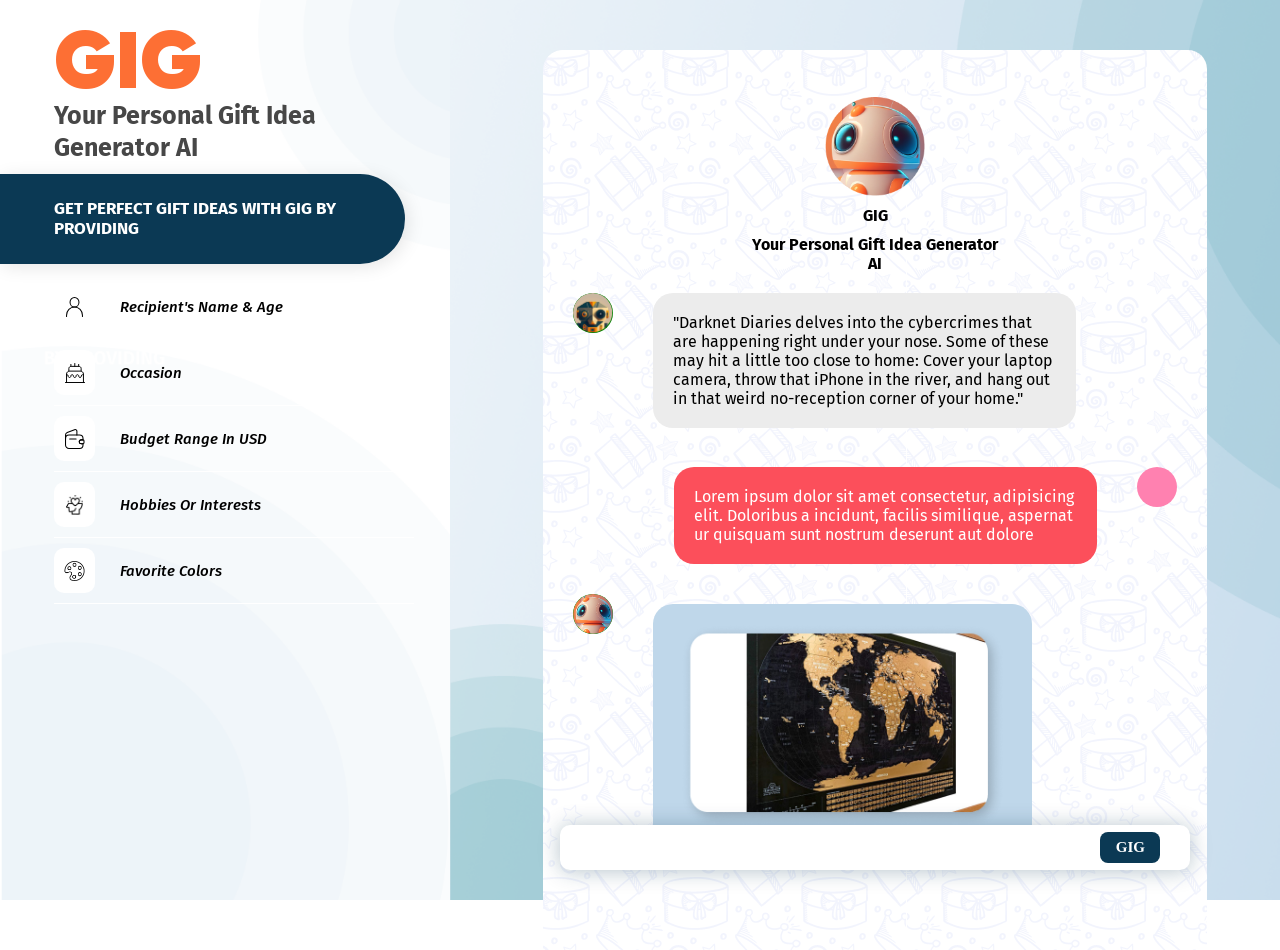
==== commit a196fd35: "first commit15" ====
--- a/chat.html
+++ b/chat.html
@@ -2,10 +2,7 @@
 <html lang="en">
   <head>
     <meta charset="UTF-8" />
-    <link
-      href="https://db.onlinewebfonts.com/c/e8265e33dfba2c2751ec163c68553e74?family=Gilroy+GEO+Heavy"
-      rel="stylesheet"
-      type="text/css" />
+   
     <link
       href="https://fonts.googleapis.com/css2?family=Fira+Sans:wght@400;500;600;700;800;900&display=swap"
       rel="stylesheet" />
@@ -101,6 +98,24 @@
                   </div>
                 </div>
               </div>
+
+
+              <div class="progress-card">
+                <img src="./assets/robot-circle.png" alt="" class="bot-img" />
+                
+                <div class="progressbar">
+                  
+                <div class="message-progress">
+                
+                <div class="progress-bar"></div>
+                <h1 class="count"></h1>
+                
+              </div>
+                </div>
+              </div>
+
+
+
               <div class="load-cont">
                 <div class="load-more">
                   <a href="#"><img src="assets/fire.png" alt=""></a>
--- a/chat.css
+++ b/chat.css
@@ -1,3 +1,8 @@
+@font-face {
+  font-family: 'Gilroy';
+  src: url('./assets/font/Gilroy-Heavy.ttf') format('woff2');
+}
+
 * {
   margin: 0;
   padding: 0;
@@ -38,7 +43,7 @@
 }
 
 .left-menu h1 {
-  font-family: "Gilroy GEO HEAVY";
+  font-family: "Gilroy";
   font-style: normal;
   font-weight: 900;
   font-size: 100px;
@@ -142,8 +147,8 @@
 
 .chat::-webkit-scrollbar {
   width: 15px;
-  border-radius: 20px;
-  background: #ECECEC;
+  border-top-right-radius: 80px 80px;
+    background: #ECECEC;
 }
 
 .chat::-webkit-scrollbar-track {
@@ -166,7 +171,7 @@
   margin-top: 77px;
 }
 .chat-name {
-  font-family: "Gilroy GEO HEAVY";
+  font-family: "Gilroy";
   font-style: normal;
   font-weight: 900;
   font-size: 20px;
@@ -215,7 +220,7 @@
   height: 31px;
   background: #0B3954;
   border-radius: 8px;
-  font-family: "Gilroy GEO HEAVY";
+  font-family: "Gilroy";
   font-style: normal;
   font-weight: bold;
   font-size: 15px;
@@ -238,6 +243,14 @@
   display: flex;
   margin-top: 20px;
 }
+
+.message-progress{
+  display: flex;
+  width: 400px;
+  align-items: center;
+  margin-top: 20px;
+}
+
 .bot-img {
   width: 40px;
   height: 40px;
@@ -392,7 +405,59 @@
 }
 
 
-@media all and (max-width: 986px) {
+
+
+
+
+
+
+.progressbar {
+  width: 379px;
+  background-color: #BFD7EA;
+  display: flex;
+  flex-direction: column;
+  padding: 20px 27px;
+  border-radius: 20px;
+  margin-top: 10px;
+  margin-left: 40px;
+}
+
+
+.progress-card {
+  display: flex;
+  width: 300px;
+
+}
+
+.message-progress {
+  width: 320px;
+  margin-top: 0;
+}
+
+
+.progress-bar {
+  width: 200px;
+  border-radius: 30px;
+  height: 5px;
+  background-image: linear-gradient( to right, rgba(8, 126, 139, 1), rgba(191, 215, 234, 1) );
+  
+}
+
+
+.count {
+  text-align: center;
+  font-weight: 100;
+  font-size: 20px;
+  color: #000;
+  font-weight: bold;
+  margin: 5px;
+}
+
+
+
+
+
+@media all and (max-width: 1115px) {
   .left-menu {
     display: none;
   }
@@ -416,7 +481,12 @@
   box-shadow: 0px 1px 21px rgba(11, 57, 84, 0.3);
   border-radius: 10px;
   }
-}
+
+
+
+}
+
+
 
 .gift button {
   width: 100%;
@@ -438,6 +508,8 @@
   display: block;
   width: 100%;
 
+
+
 }
 @media all and (max-width: 1920px) {
   .left-menu h1 {
@@ -452,7 +524,7 @@
   }
 
   .left-menu h1 {
-    font-family: "Gilroy GEO HEAVY";
+    font-family: "Gilroy";
     font-style: normal;
     font-weight: 900;
     font-size: 100px;
@@ -546,6 +618,33 @@
     outline: 0;
     border-radius: 20px;
   }
+
+}
+
+@media all and (max-width: 1200px) {
+
+/* 
+  .progressbar {
+    width: 100%;
+    margin-left: 35px;
+  }
+
+
+.progress-card {
+  display: flex;
+  width: 100%;
+
+}
+
+.progress-bar {
+  width: 100%;
+}
+
+.message-progress {
+  width: 100%;
+  margin-top: 0;
+} */
+
 }
 
 @media all and (max-width: 572px) {
@@ -585,7 +684,30 @@
   .load-cont button {
     margin: 5px;
   }
-}
+
+  .progressbar {
+    width: 100%;
+    margin-left: 10px;
+  }
+
+
+.progress-card {
+  display: flex;
+  width: 90%;
+
+}
+
+.progress-bar {
+  width: 100%;
+}
+
+.message-progress {
+  width: 100%;
+  margin-top: 0;
+}
+ 
+}
+
 
 @media all and (max-width: 400px) {
   .input-cont input {
@@ -602,3 +724,10 @@
     min-height: 100%;
   }
 }
+
+
+
+
+
+
+
